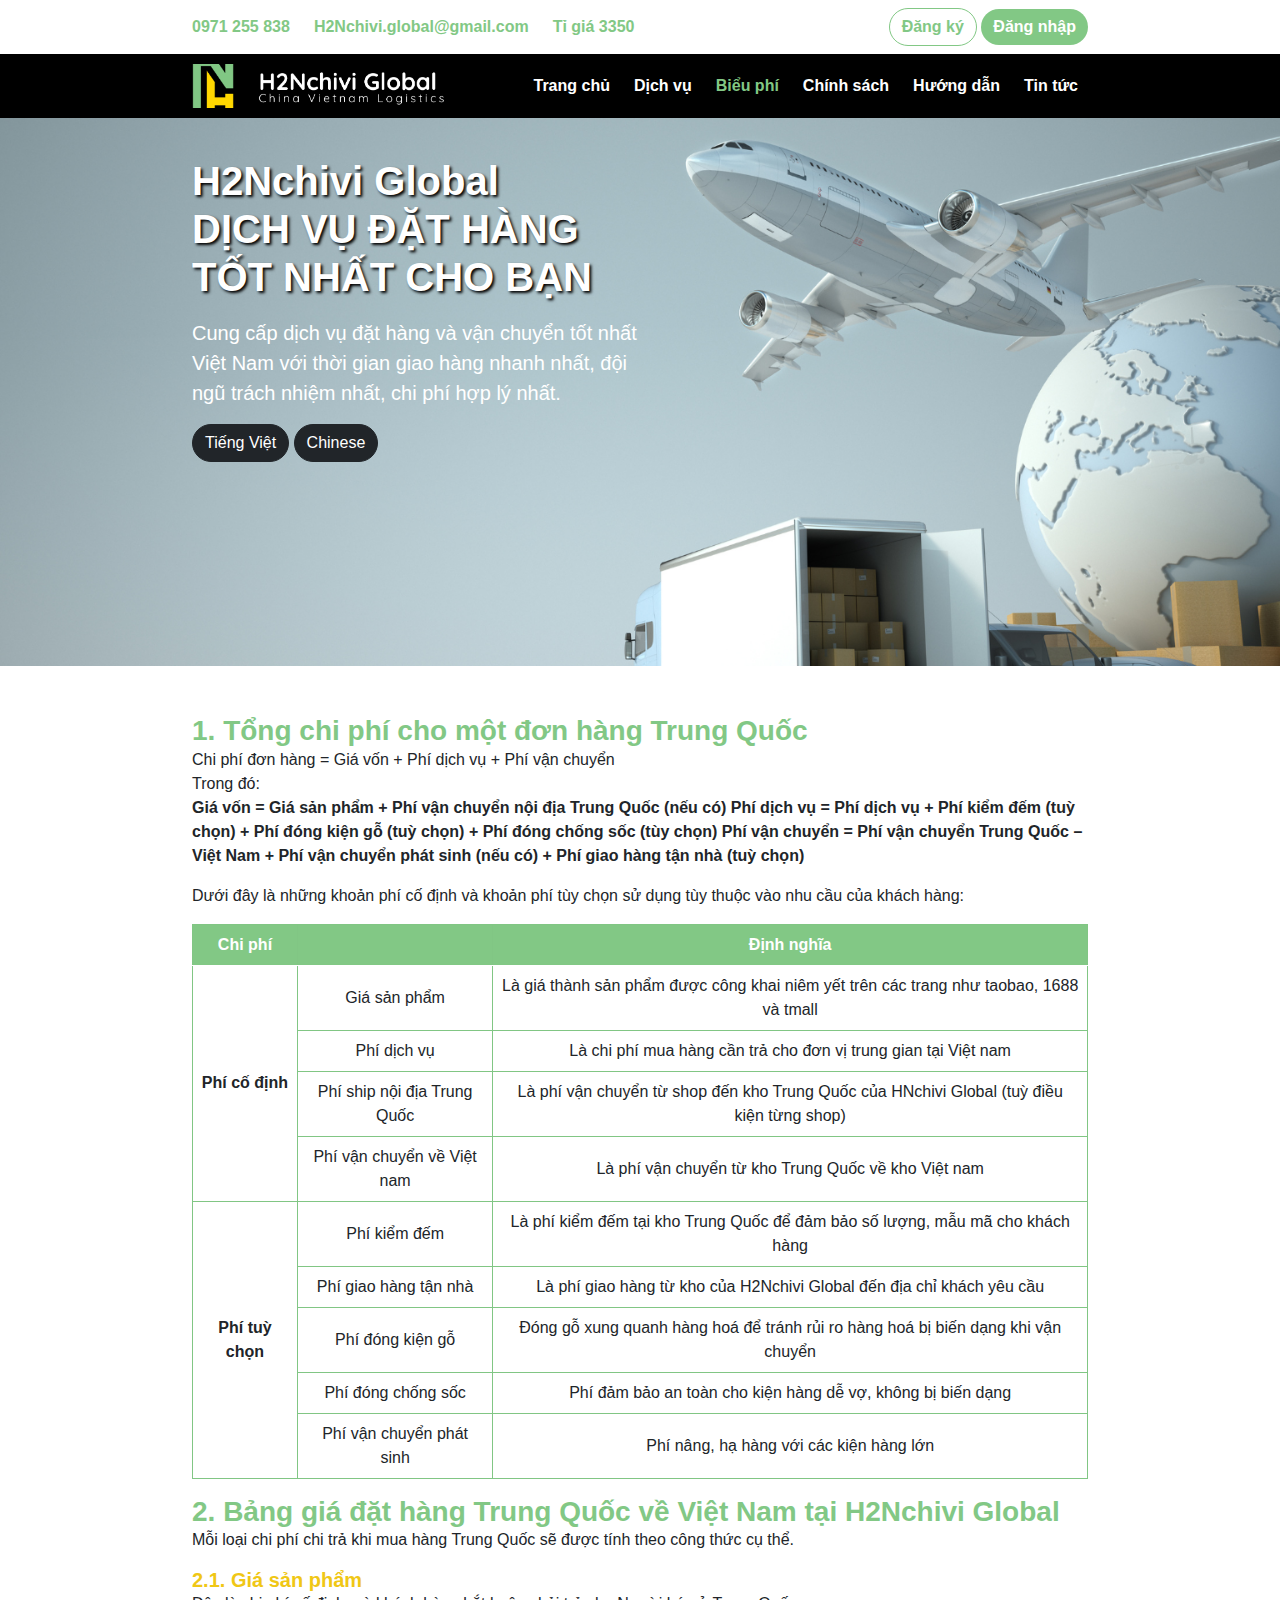
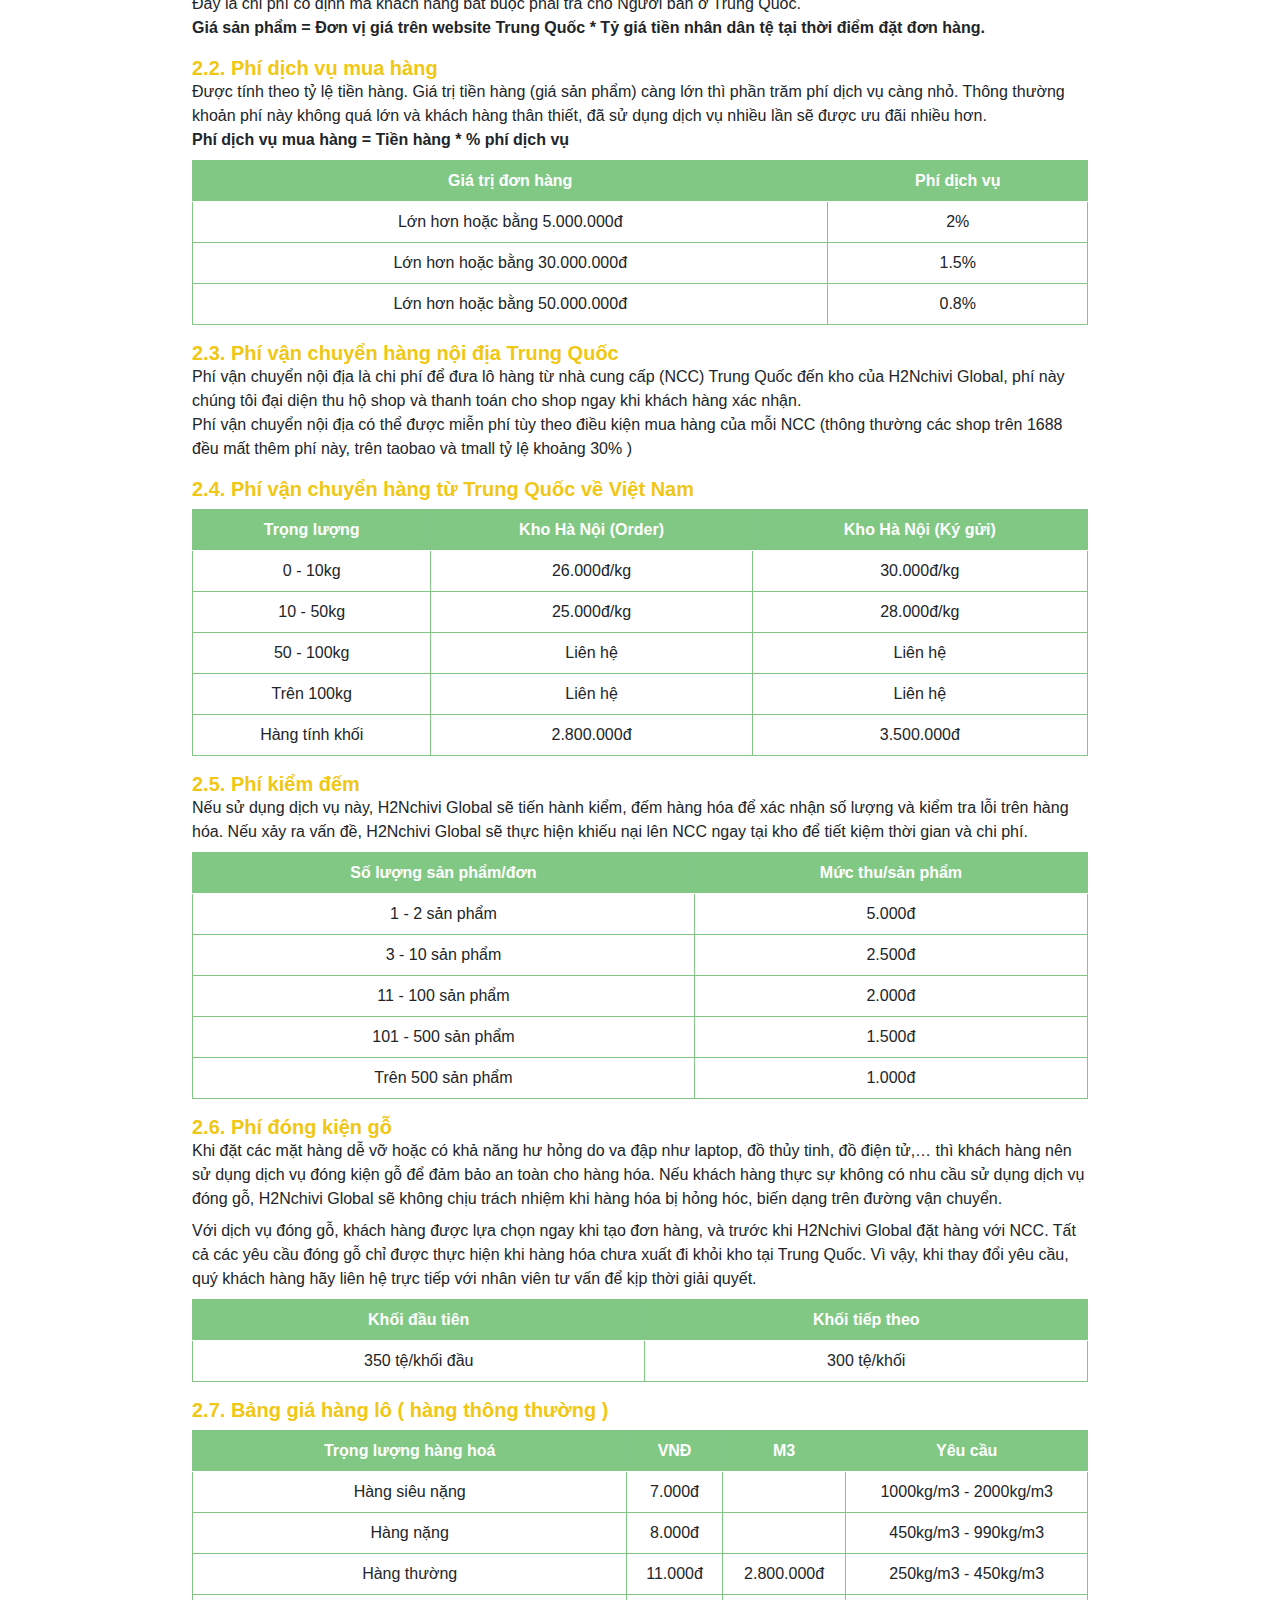
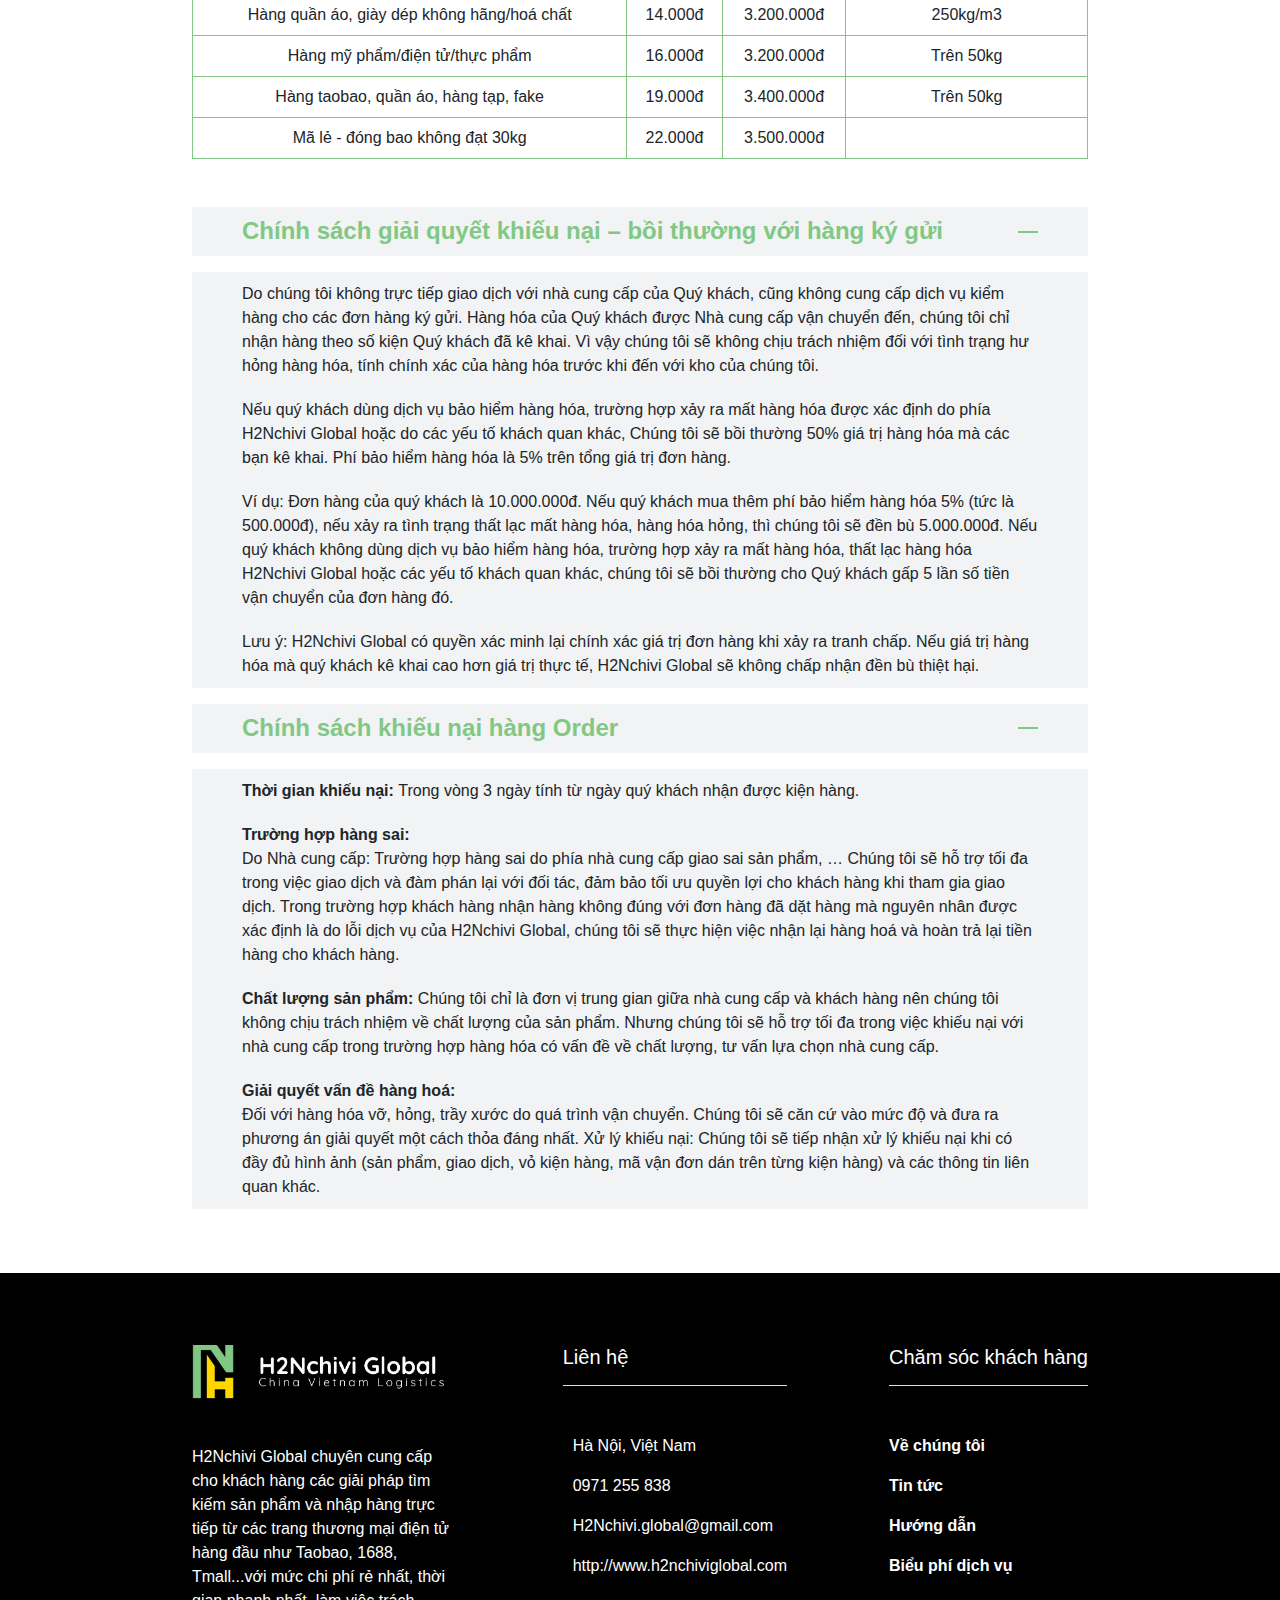
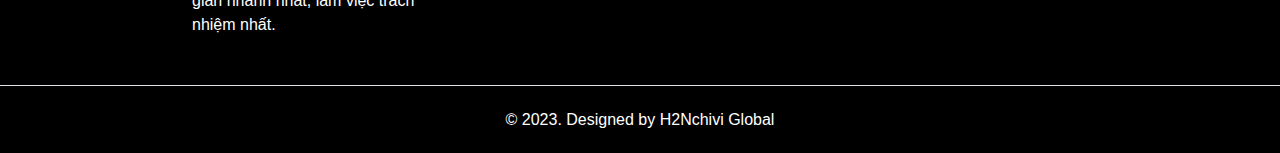
==== bieuphi.html @ aa34017f "new 5 page" ====
<!DOCTYPE html>
<html lang="en">
    <head>
        <meta charset="UTF-8" />
        <meta name="viewport" content="width=device-width, initial-scale=1.0" />
        <link rel="stylesheet" href="./bootstrap-5.0.2-dist/css/bootstrap.min.css" />
        <link
            rel="stylesheet"
            href="https://cdnjs.cloudflare.com/ajax/libs/font-awesome/6.5.1/css/all.min.css"
            integrity="sha512-DTOQO9RWCH3ppGqcWaEA1BIZOC6xxalwEsw9c2QQeAIftl+Vegovlnee1c9QX4TctnWMn13TZye+giMm8e2LwA=="
            crossorigin="anonymous"
            referrerpolicy="no-referrer"
        />
        <link rel="stylesheet" href="./reset.css" />
        <link rel="stylesheet" href="./style.css" />
        <title>H2Nchivi Globa</title>
    </head>
    <body>
        <div class="top-detail">
            <div class="d-flex justify-content-between align-items-center p-25 py-2 text-primary">
                <div class="d-flex gap-4">
                    <div class="call fw-bold">
                        <i class="fa-solid fa-phone"></i>
                        0971 255 838
                    </div>
                    <div class="mail fw-bold"><i class="fa-regular fa-envelope"></i> H2Nchivi.global@gmail.com</div>
                    <div class="tigia fw-bold">
                        <i class="fa-solid fa-yen-sign"></i>
                        Tỉ giá 3350
                    </div>
                </div>
                <div class="">
                    <div class="btn btn-outline-primary">Đăng ký</div>
                    <div class="btn btn-primary">Đăng nhập</div>
                </div>
            </div>
        </div>
        <header class="bg-dark">
            <div class="p-25 d-flex justify-content-between">
                <div class="logo-img overflow-hidden">
                    <div class="logo"></div>
                </div>
                <ul class="d-flex align-items-center gap-1">
                    <li><a href="/index.html">Trang chủ</a></li>
                    <li><a href="./dichvu.html">Dịch vụ</a></li>
                    <li><a class="active" href="./bieuphi.html">Biểu phí</a></li>
                    <li><a href="./chinhsach.html">Chính sách</a></li>
                    <li><a href="./huongdan.html">Hướng dẫn</a></li>
                    <li><a href="./tintuc.html">Tin tức</a></li>
                </ul>
            </div>
        </header>
        <main class="">
            <div class="banner"></div>
            <div class="p-25 bg-title">
                <div class="title w-50">
                    <h1 class="fs-1">
                        H2Nchivi Global <br />
                        DỊCH VỤ ĐẶT HÀNG <br />TỐT NHẤT CHO BẠN
                    </h1>
                    <p class="fs-5">Cung cấp dịch vụ đặt hàng và vận chuyển tốt nhất Việt Nam với thời gian giao hàng nhanh nhất, đội ngũ trách nhiệm nhất, chi phí hợp lý nhất.</p>
                    <div class="mt-3">
                        <div class="btn btn-dark">Tiếng Việt</div>
                        <div class="btn btn-dark">Chinese</div>
                    </div>
                </div>
            </div>
            <div class="p-25 mt-5 bg-white py-5">
                <div class="">
                    <h3 class="fs-3 text-primary">1. Tổng chi phí cho một đơn hàng Trung Quốc</h3>
                    <p>Chi phí đơn hàng = Giá vốn + Phí dịch vụ + Phí vận chuyển</p>
                    <p>Trong đó:</p>
                    <b>Giá vốn = Giá sản phẩm + Phí vận chuyển nội địa Trung Quốc (nếu có) </b>
                    <b>Phí dịch vụ = Phí dịch vụ + Phí kiểm đếm (tuỳ chọn) + Phí đóng kiện gỗ (tuỳ chọn) + Phí đóng chống sốc (tùy chọn) </b>
                    <b>Phí vận chuyển = Phí vận chuyển Trung Quốc – Việt Nam + Phí vận chuyển phát sinh (nếu có) + Phí giao hàng tận nhà (tuỳ chọn) </b>
                    <p class="mt-3">Dưới đây là những khoản phí cố định và khoản phí tùy chọn sử dụng tùy thuộc vào nhu cầu của khách hàng:</p>
                </div>
                <div class="bieuphi mt-3">
                    <table class="table">
                        <thead class="thead-dark bg-primary text-white fw-bold">
                            <tr>
                                <th scope="col">Chi phí</th>
                                <th scope="col"></th>
                                <th scope="col">Định nghĩa</th>
                            </tr>
                        </thead>
                        <tbody>
                            <tr>
                                <th rowspan="4">Phí cố định</th>
                                <td>Giá sản phẩm</td>
                                <td>Là giá thành sản phẩm được công khai niêm yết trên các trang như taobao, 1688 và tmall</td>
                            </tr>
                            <tr>
                                <td>Phí dịch vụ</td>
                                <td>Là chi phí mua hàng cần trả cho đơn vị trung gian tại Việt nam</td>
                            </tr>
                            <tr>
                                <td>Phí ship nội địa Trung Quốc</td>
                                <td>Là phí vận chuyển từ shop đến kho Trung Quốc của HNchivi Global (tuỳ điều kiện từng shop)</td>
                            </tr>
                            <tr>
                                <td>Phí vận chuyển về Việt nam</td>
                                <td>Là phí vận chuyển từ kho Trung Quốc về kho Việt nam</td>
                            </tr>
                            <tr>
                                <th rowspan="5">Phí tuỳ chọn</th>
                                <td>Phí kiểm đếm</td>
                                <td>Là phí kiểm đếm tại kho Trung Quốc để đảm bảo số lượng, mẫu mã cho khách hàng</td>
                            </tr>
                            <tr>
                                <td>Phí giao hàng tận nhà</td>
                                <td>Là phí giao hàng từ kho của H2Nchivi Global đến địa chỉ khách yêu cầu</td>
                            </tr>
                            <tr>
                                <td>Phí đóng kiện gỗ</td>
                                <td>Đóng gỗ xung quanh hàng hoá để tránh rủi ro hàng hoá bị biến dạng khi vận chuyển</td>
                            </tr>
                            <tr>
                                <td>Phí đóng chống sốc</td>
                                <td>Phí đảm bảo an toàn cho kiện hàng dễ vợ, không bị biến dạng</td>
                            </tr>
                            <tr>
                                <td>Phí vận chuyển phát sinh</td>
                                <td>Phí nâng, hạ hàng với các kiện hàng lớn</td>
                            </tr>
                        </tbody>
                    </table>
                </div>
                <div class="mt-3">
                    <div class="">
                        <h3 class="fs-3 text-primary">2. Bảng giá đặt hàng Trung Quốc về Việt Nam tại H2Nchivi Global</h3>
                        <p>Mỗi loại chi phí chi trả khi mua hàng Trung Quốc sẽ được tính theo công thức cụ thể.</p>
                    </div>
                    <div class="my-3">
                        <h3 class="fs-5 text-secon">2.1. Giá sản phẩm</h3>
                        <p>Đây là chi phí cố định mà khách hàng bắt buộc phải trả cho Người bán ở Trung Quốc.</p>
                        <b>Giá sản phẩm = Đơn vị giá trên website Trung Quốc * Tỷ giá tiền nhân dân tệ tại thời điểm đặt đơn hàng.</b>
                    </div>
                    <div class="my-3">
                        <h3 class="fs-5 text-secon">2.2. Phí dịch vụ mua hàng</h3>
                        <p>
                            Được tính theo tỷ lệ tiền hàng. Giá trị tiền hàng (giá sản phẩm) càng lớn thì phần trăm phí dịch vụ càng nhỏ. Thông thường khoản phí này không quá lớn và khách hàng thân
                            thiết, đã sử dụng dịch vụ nhiều lần sẽ được ưu đãi nhiều hơn.
                        </p>
                        <b>Phí dịch vụ mua hàng = Tiền hàng * % phí dịch vụ</b>
                        <table class="table mt-2">
                            <thead class="thead-dark bg-primary text-white fw-bold">
                                <tr>
                                    <th scope="col">Giá trị đơn hàng</th>
                                    <th scope="col">Phí dịch vụ</th>
                                </tr>
                            </thead>
                            <tbody>
                                <tr>
                                    <td>Lớn hơn hoặc bằng 5.000.000đ</td>
                                    <td>2%</td>
                                </tr>
                                <tr>
                                    <td>Lớn hơn hoặc bằng 30.000.000đ</td>
                                    <td>1.5%</td>
                                </tr>
                                <tr>
                                    <td>Lớn hơn hoặc bằng 50.000.000đ</td>
                                    <td>0.8%</td>
                                </tr>
                            </tbody>
                        </table>
                    </div>
                    <div class="my-3">
                        <h3 class="fs-5 text-secon">2.3. Phí vận chuyển hàng nội địa Trung Quốc</h3>
                        <p>
                            Phí vận chuyển nội địa là chi phí để đưa lô hàng từ nhà cung cấp (NCC) Trung Quốc đến kho của H2Nchivi Global, phí này chúng tôi đại diện thu hộ shop và thanh toán cho shop
                            ngay khi khách hàng xác nhận.
                        </p>
                        <p>
                            Phí vận chuyển nội địa có thể được miễn phí tùy theo điều kiện mua hàng của mỗi NCC (thông thường các shop trên 1688 đều mất thêm phí này, trên taobao và tmall tỷ lệ khoảng
                            30% )
                        </p>
                    </div>
                    <div class="my-3">
                        <h3 class="fs-5 text-secon">2.4. Phí vận chuyển hàng từ Trung Quốc về Việt Nam</h3>

                        <table class="table mt-2">
                            <thead class="thead-dark bg-primary text-white fw-bold">
                                <tr>
                                    <th scope="col">Trọng lượng</th>
                                    <th scope="col">Kho Hà Nội (Order)</th>
                                    <th scope="col">Kho Hà Nội (Ký gửi)</th>
                                </tr>
                            </thead>
                            <tbody>
                                <tr>
                                    <td>0 - 10kg</td>
                                    <td>26.000đ/kg</td>
                                    <td>30.000đ/kg</td>
                                </tr>
                                <tr>
                                    <td>10 - 50kg</td>
                                    <td>25.000đ/kg</td>
                                    <td>28.000đ/kg</td>
                                </tr>
                                <tr>
                                    <td>50 - 100kg</td>
                                    <td>Liên hệ</td>
                                    <td>Liên hệ</td>
                                </tr>
                                <tr>
                                    <td>Trên 100kg</td>
                                    <td>Liên hệ</td>
                                    <td>Liên hệ</td>
                                </tr>
                                <tr>
                                    <td>Hàng tính khối</td>
                                    <td>2.800.000đ</td>
                                    <td>3.500.000đ</td>
                                </tr>
                            </tbody>
                        </table>
                    </div>
                    <div class="my-3">
                        <h3 class="fs-5 text-secon">2.5. Phí kiểm đếm</h3>
                        <p>
                            Nếu sử dụng dịch vụ này, H2Nchivi Global sẽ tiến hành kiểm, đếm hàng hóa để xác nhận số lượng và kiểm tra lỗi trên hàng hóa. Nếu xảy ra vấn đề, H2Nchivi Global sẽ thực hiện
                            khiếu nại lên NCC ngay tại kho để tiết kiệm thời gian và chi phí.
                        </p>
                        <table class="table mt-2">
                            <thead class="thead-dark bg-primary text-white fw-bold">
                                <tr>
                                    <th scope="col">Số lượng sản phẩm/đơn</th>
                                    <th scope="col">Mức thu/sản phẩm</th>
                                </tr>
                            </thead>
                            <tbody>
                                <tr>
                                    <td>1 - 2 sản phẩm</td>
                                    <td>5.000đ</td>
                                </tr>
                                <tr>
                                    <td>3 - 10 sản phẩm</td>
                                    <td>2.500đ</td>
                                </tr>
                                <tr>
                                    <td>11 - 100 sản phẩm</td>
                                    <td>2.000đ</td>
                                </tr>
                                <tr>
                                    <td>101 - 500 sản phẩm</td>
                                    <td>1.500đ</td>
                                </tr>
                                <tr>
                                    <td>Trên 500 sản phẩm</td>
                                    <td>1.000đ</td>
                                </tr>
                            </tbody>
                        </table>
                    </div>
                    <div class="my-3">
                        <h3 class="fs-5 text-secon">2.6. Phí đóng kiện gỗ</h3>
                        <p>
                            Khi đặt các mặt hàng dễ vỡ hoặc có khả năng hư hỏng do va đập như laptop, đồ thủy tinh, đồ điện tử,… thì khách hàng nên sử dụng dịch vụ đóng kiện gỗ để đảm bảo an toàn cho
                            hàng hóa. Nếu khách hàng thực sự không có nhu cầu sử dụng dịch vụ đóng gỗ, H2Nchivi Global sẽ không chịu trách nhiệm khi hàng hóa bị hỏng hóc, biến dạng trên đường vận
                            chuyển.
                        </p>
                        <p class="mt-2">
                            Với dịch vụ đóng gỗ, khách hàng được lựa chọn ngay khi tạo đơn hàng, và trước khi H2Nchivi Global đặt hàng với NCC. Tất cả các yêu cầu đóng gỗ chỉ được thực hiện khi hàng
                            hóa chưa xuất đi khỏi kho tại Trung Quốc. Vì vậy, khi thay đổi yêu cầu, quý khách hàng hãy liên hệ trực tiếp với nhân viên tư vấn để kịp thời giải quyết.
                        </p>
                        <table class="table mt-2">
                            <thead class="thead-dark bg-primary text-white fw-bold">
                                <tr>
                                    <th scope="col">Khối đầu tiên</th>
                                    <th scope="col">Khối tiếp theo</th>
                                </tr>
                            </thead>
                            <tbody>
                                <tr>
                                    <td>350 tệ/khối đầu</td>
                                    <td>300 tệ/khối</td>
                                </tr>
                            </tbody>
                        </table>
                    </div>
                    <div class="my-3">
                        <h3 class="fs-5 text-secon">2.7. Bảng giá hàng lô ( hàng thông thường )</h3>

                        <table class="table mt-2">
                            <thead class="thead-dark bg-primary text-white fw-bold">
                                <tr>
                                    <th scope="col">Trọng lượng hàng hoá</th>
                                    <th scope="col">VNĐ</th>
                                    <th scope="col">M3</th>
                                    <th scope="col">Yêu cầu</th>
                                </tr>
                            </thead>
                            <tbody>
                                <tr>
                                    <td>Hàng siêu nặng</td>
                                    <td>7.000đ</td>
                                    <td></td>
                                    <td>1000kg/m3 - 2000kg/m3</td>
                                </tr>
                                <tr>
                                    <td>Hàng nặng</td>
                                    <td>8.000đ</td>
                                    <td></td>
                                    <td>450kg/m3 - 990kg/m3</td>
                                </tr>
                                <tr>
                                    <td>Hàng thường</td>
                                    <td>11.000đ</td>
                                    <td>2.800.000đ</td>
                                    <td>250kg/m3 - 450kg/m3</td>
                                </tr>
                                <tr>
                                    <td>Hàng quần áo, giày dép không hãng/hoá chất</td>
                                    <td>14.000đ</td>
                                    <td>3.200.000đ</td>
                                    <td>250kg/m3</td>
                                </tr>
                                <tr>
                                    <td>Hàng mỹ phẩm/điện tử/thực phẩm</td>
                                    <td>16.000đ</td>
                                    <td>3.200.000đ</td>
                                    <td>Trên 50kg</td>
                                </tr>
                                <tr>
                                    <td>Hàng taobao, quần áo, hàng tạp, fake</td>
                                    <td>19.000đ</td>
                                    <td>3.400.000đ</td>
                                    <td>Trên 50kg</td>
                                </tr>
                                <tr>
                                    <td>Mã lẻ - đóng bao không đạt 30kg</td>
                                    <td>22.000đ</td>
                                    <td>3.500.000đ</td>
                                    <td></td>
                                </tr>
                            </tbody>
                        </table>
                    </div>
                </div>
                <div class="mt-5">
                    <div class="title-quytrinh mb-3">
                        <div class="arcodi d-flex justify-content-between mb-3">
                            <h3 class="fw-bold fs-4 text-primary">Chính sách giải quyết khiếu nại – bồi thường với hàng ký gửi</h3>
                            <div class="minus"></div>
                        </div>
                        <div class="bg-third mb-3">
                            <p>
                                Do chúng tôi không trực tiếp giao dịch với nhà cung cấp của Quý khách, cũng không cung cấp dịch vụ kiểm hàng cho các đơn hàng ký gửi. Hàng hóa của Quý khách được Nhà
                                cung cấp vận chuyển đến, chúng tôi chỉ nhận hàng theo số kiện Quý khách đã kê khai. Vì vậy chúng tôi sẽ không chịu trách nhiệm đối với tình trạng hư hỏng hàng hóa, tính
                                chính xác của hàng hóa trước khi đến với kho của chúng tôi.
                            </p>
                            <p>
                                Nếu quý khách dùng dịch vụ bảo hiểm hàng hóa, trường hợp xảy ra mất hàng hóa được xác định do phía H2Nchivi Global hoặc do các yếu tố khách quan khác, Chúng tôi sẽ bồi
                                thường 50% giá trị hàng hóa mà các bạn kê khai. Phí bảo hiểm hàng hóa là 5% trên tổng giá trị đơn hàng.
                            </p>
                            <p>
                                Ví dụ: Đơn hàng của quý khách là 10.000.000đ. Nếu quý khách mua thêm phí bảo hiểm hàng hóa 5% (tức là 500.000đ), nếu xảy ra tình trạng thất lạc mất hàng hóa, hàng hóa
                                hỏng, thì chúng tôi sẽ đền bù 5.000.000đ. Nếu quý khách không dùng dịch vụ bảo hiểm hàng hóa, trường hợp xảy ra mất hàng hóa, thất lạc hàng hóa H2Nchivi Global hoặc các
                                yếu tố khách quan khác, chúng tôi sẽ bồi thường cho Quý khách gấp 5 lần số tiền vận chuyển của đơn hàng đó.
                            </p>
                            <p>
                                Lưu ý: H2Nchivi Global có quyền xác minh lại chính xác giá trị đơn hàng khi xảy ra tranh chấp. Nếu giá trị hàng hóa mà quý khách kê khai cao hơn giá trị thực tế,
                                H2Nchivi Global sẽ không chấp nhận đền bù thiệt hại.
                            </p>
                        </div>
                    </div>
                    <div class="title-quytrinh mb-3">
                        <div class="arcodi d-flex justify-content-between mb-3">
                            <h3 class="fw-bold fs-4 text-primary">Chính sách khiếu nại hàng Order</h3>
                            <div class="minus"></div>
                        </div>
                        <div class="bg-third mb-3">
                            <p><b>Thời gian khiếu nại: </b>Trong vòng 3 ngày tính từ ngày quý khách nhận được kiện hàng.</p>
                            <p>
                                <b>Trường hợp hàng sai: </b> <br />Do Nhà cung cấp: Trường hợp hàng sai do phía nhà cung cấp giao sai sản phẩm, … Chúng tôi sẽ hỗ trợ tối đa trong việc giao dịch và đàm
                                phán lại với đối tác, đảm bảo tối ưu quyền lợi cho khách hàng khi tham gia giao dịch. Trong trường hợp khách hàng nhận hàng không đúng với đơn hàng đã dặt hàng mà
                                nguyên nhân được xác định là do lỗi dịch vụ của H2Nchivi Global, chúng tôi sẽ thực hiện việc nhận lại hàng hoá và hoàn trả lại tiền hàng cho khách hàng.
                            </p>
                            <p>
                                <b>Chất lượng sản phẩm: </b>Chúng tôi chỉ là đơn vị trung gian giữa nhà cung cấp và khách hàng nên chúng tôi không chịu trách nhiệm về chất lượng của sản phẩm. Nhưng
                                chúng tôi sẽ hỗ trợ tối đa trong việc khiếu nại với nhà cung cấp trong trường hợp hàng hóa có vấn đề về chất lượng, tư vấn lựa chọn nhà cung cấp.
                            </p>
                            <p>
                                <b>Giải quyết vấn đề hàng hoá: </b> <br />Đối với hàng hóa vỡ, hỏng, trầy xước do quá trình vận chuyển. Chúng tôi sẽ căn cứ vào mức độ và đưa ra phương án giải quyết
                                một cách thỏa đáng nhất. Xử lý khiếu nại: Chúng tôi sẽ tiếp nhận xử lý khiếu nại khi có đầy đủ hình ảnh (sản phẩm, giao dịch, vỏ kiện hàng, mã vận đơn dán trên từng
                                kiện hàng) và các thông tin liên quan khác.
                            </p>
                        </div>
                    </div>
                </div>
            </div>
        </main>
        <footer class="bg-dark text-white py-4">
            <div class="p-25 my-5 d-flex justify-content-between">
                <div class="img-footer">
                    <div class="img-about"></div>
                    <p>
                        H2Nchivi Global chuyên cung cấp cho khách hàng các giải pháp tìm kiếm sản phẩm và nhập hàng trực tiếp từ các trang thương mại điện tử hàng đầu như Taobao, 1688, Tmall...với mức
                        chi phí rẻ nhất, thời gian nhanh nhất, làm việc trách nhiệm nhất.
                    </p>
                </div>
                <div class="">
                    <div class="border-bottom mb-3">
                        <h3 class="fs-5 pb-3">Liên hệ</h3>
                    </div>
                    <ul class="d-flex flex-column gap-3 mt-5">
                        <li><i class="fa-solid fa-house"></i>Hà Nội, Việt Nam</li>
                        <li><i class="fa-solid fa-phone"></i>0971 255 838</li>
                        <li><i class="fa-regular fa-envelope"></i>H2Nchivi.global@gmail.com</li>
                        <li><i class="fa-solid fa-globe"></i>http://www.h2nchiviglobal.com</li>
                    </ul>
                </div>
                <div class="">
                    <div class="border-bottom mb-3">
                        <h3 class="fs-5 pb-3">Chăm sóc khách hàng</h3>
                    </div>
                    <ul class="d-flex flex-column gap-3 mt-5">
                        <li><a href="#">Về chúng tôi</a></li>
                        <li><a href="#">Tin tức</a></li>
                        <li><a href="#">Hướng dẫn</a></li>
                        <li><a href="#">Biểu phí dịch vụ</a></li>
                    </ul>
                </div>
            </div>
            <div class="p-25 text-center border-top pt-4">
                <h3>© 2023. Designed by H2Nchivi Global</h3>
            </div>
        </footer>
        <script src="https://ajax.googleapis.com/ajax/libs/jquery/3.5.1/jquery.min.js"></script>
        <script src="./bootstrap-5.0.2-dist/js/bootstrap.bundle.min.js"></script>
        <script src="./main.js"></script>
    </body>
</html>
---- style.css ----
@import url("https://fonts.googleapis.com/css2?family=Quicksand:wght@300..700&display=swap") .p-478 {
    /* padding: 478px; */
}

body {
    font-family: "Quicksand", sans-serif;
}

::-webkit-scrollbar {
    width: 5px;
}
::-webkit-scrollbar-thumb {
    background: #a8a8a8;
    border-radius: 50px;
}

::-webkit-scrollbar-thumb:hover {
    background: #6d6d6d;
}
b {
    font-weight: bold;
}
i {
    font-style: italic;
}

a {
    text-decoration: none;
    color: #fff;
    font-weight: bold;
}

th,
td {
    border: 1px solid #81c684;
    text-align: center;
    vertical-align: middle;
}

.p-25 {
    padding-left: 22%;
    padding-right: 22%;
}

.active {
    color: #82c885;
    font-weight: bold;
}
.bg-dark {
    background-color: #000 !important;
}

.bg-primary {
    background-color: #82c885 !important;
}

.bg-secon {
    background-color: #f0c715 !important;
}

.bg-third {
    background-color: #f1f3f4;
}

.text-primary {
    color: #82c885 !important;
    font-weight: bold;
}

.text-secon {
    color: #f0c715 !important;
    font-weight: bold;
}

.btn {
    border-radius: 25px;
}

.btn-primary {
    background-color: #82c885;
    border: none;
    font-weight: bold;
}

.btn-secon {
    background-color: #f0c715;
    color: #fff;
    font-weight: bold;
}

.btn-secon:hover {
    background-color: #81c684;
    color: #fff;
}

.btn-primary:hover {
    background-color: #f0c715;
}

.btn-outline-primary:hover {
    background-color: #82c885;
    border: 1px solid #82c885;
}

.btn-outline-primary {
    color: #82c885;
    border-color: #82c885;
    font-weight: bold;
}

.top-detail {
    background-color: #fff;
}

header {
    font-weight: bold;
    padding: 10px 0;
    position: fixed;
    width: 100%;
    transition: all 0.5s ease-in-out;
    z-index: 999;
}

main {
    padding-top: 64px;
}

.logo-img {
    width: 30%;
}

.logo {
    background-image: url("./src/LOGO_có chữ.png");
    height: 100%;
    width: 350px;
    background-position: -25px 50%;
    background-repeat: no-repeat;
    background-size: cover;
    overflow: hidden;
}

header ul li {
    padding: 10px;
}

header ul li:hover {
    background-color: #82c885;
}

header ul li:hover a {
    color: #fff;
}

main .bg-title {
    height: 500px;
}

main .banner {
    background-image: url("./src/BÌA_1.png");
    position: absolute;
    top: 0;
    left: 0;
    width: 100%;
    height: 100%;
    background-size: cover;
    background-attachment: fixed;
    z-index: -1;
}

main .title {
    padding-top: 39px;
}

main .title h1 {
    color: #fff;
    font-weight: bold;
    text-shadow: 2px 2px 3px #000;
}

main .title p {
    margin-top: 17px;
    color: #fff;
}

main .aboutus {
    height: 549px;
    background-color: #82c885;
    color: #fff;
}

main .aboutus .img-about {
    width: 230px;
}

main .aboutus .img-about img {
    width: 100%;
    height: 100%;
    object-fit: cover;
    border-radius: 10px;
}

main .box .box-child {
    background-color: #cde9ce;
    padding: 10px;
    display: flex;
    align-items: center;
    color: #000;
    border-radius: 10px;
}

main .box .box-child .check {
    width: 110px;
    height: 50px;
    background-color: #000;
    color: #fff;
    display: flex;
    align-items: center;
    justify-content: center;
    border-radius: 50%;
    font-size: 30px;
    font-weight: bold;
    margin-left: 15px;
}

main .box-detail {
    display: flex;
    align-items: center;
    flex-direction: column;
}

main .box-detail .circle {
    width: 100px;
    height: 100px;
    border-radius: 50%;
    background-color: #82c885;
    color: #fff;
    font-size: 50px;
    display: flex;
    align-items: center;
    justify-content: center;
    font-weight: 700;
    text-align: center;
}
main .box-detail h3 {
    font-style: 1.25rem;
    font-weight: bold;
    margin-top: 10px;
}
main .title-quytrinh .arcodi {
    background-color: #f1f3f4;
    display: flex;
    align-items: center;
    padding: 10px 50px;
}
main .title-quytrinh p {
    padding: 10px 50px;
}

main .title-quytrinh .minus {
    width: 20px;
    height: 2px;
    background-color: #82c885;
}

main .dichvu .box {
    border: 2px solid #82c885;
    padding: 20px;
    position: relative;
    margin-top: 70px;
    width: 33%;
    color: #000;
}

main .dichvu .box h3 {
    margin-top: 60px;
    text-align: center;
    color: #ffd700;
    font-size: 1.5rem;
    font-weight: bold;
}

main .dichvu .box .icon {
    position: absolute;
    top: -50px;
    right: 30%;
    bottom: 0;
    width: 100px;
    height: 100px;
    box-shadow: rgba(0, 0, 0, 0.1) 0px 4px 12px;
    background-color: #fff;
    border-radius: 50%;
    display: flex;
    align-items: center;
    justify-content: center;
    color: #82c885;
    font-size: 30px;
}

main .dichvu-detail {
    background-color: #f3fff4;
    padding-top: 40px;
}

main .line-yellow,
main .line-green {
    width: 14px;
    height: 92px;
    position: absolute;
    left: 16px;
    top: -40px;
}

.line-yellow {
    background-color: #f0c715;
}

.line-green {
    background-color: #81c784;
}

main .muaho {
    padding: 20px 40px;
}

main .muaho p {
    text-align: justify;
}

main .dichvu-detail .left p {
    text-align: justify;
    margin-top: 20px;
}

main .dichvu-detail .dichvumuaho .left {
    width: 35%;
}

main .dichvu-detail .dichvumuaho .right {
    width: 65%;
}

main .dichvu-detail .dichvukigui .left {
    width: 65%;
}

main .dichvu-detail .dichvukigui .right {
    width: 35%;
}

main .dichvu-detail ul li {
    list-style: disc;
    list-style-position: inside;
    margin-bottom: 6px;
}

main .thanhtoanho {
    background-color: #f3fff4;
}

main .huongdan h3:hover {
    color: #f0c715 !important;
    cursor: pointer;
}

main .huongdan p {
    text-align: justify;
}

footer .img-footer {
    width: 30%;
}

footer .img-about {
    background-image: url("./src/LOGO_có chữ.png");
    height: 100px;
    width: 350px;
    background-position: -25px 60%;
    background-repeat: no-repeat;
    background-size: cover;
    overflow: hidden;
}

footer ul li i {
    margin-right: 10px;
}
@media only screen and (max-width: 1300px) {
    .p-25 {
        padding-left: 15%;
        padding-right: 15%;
    }
}
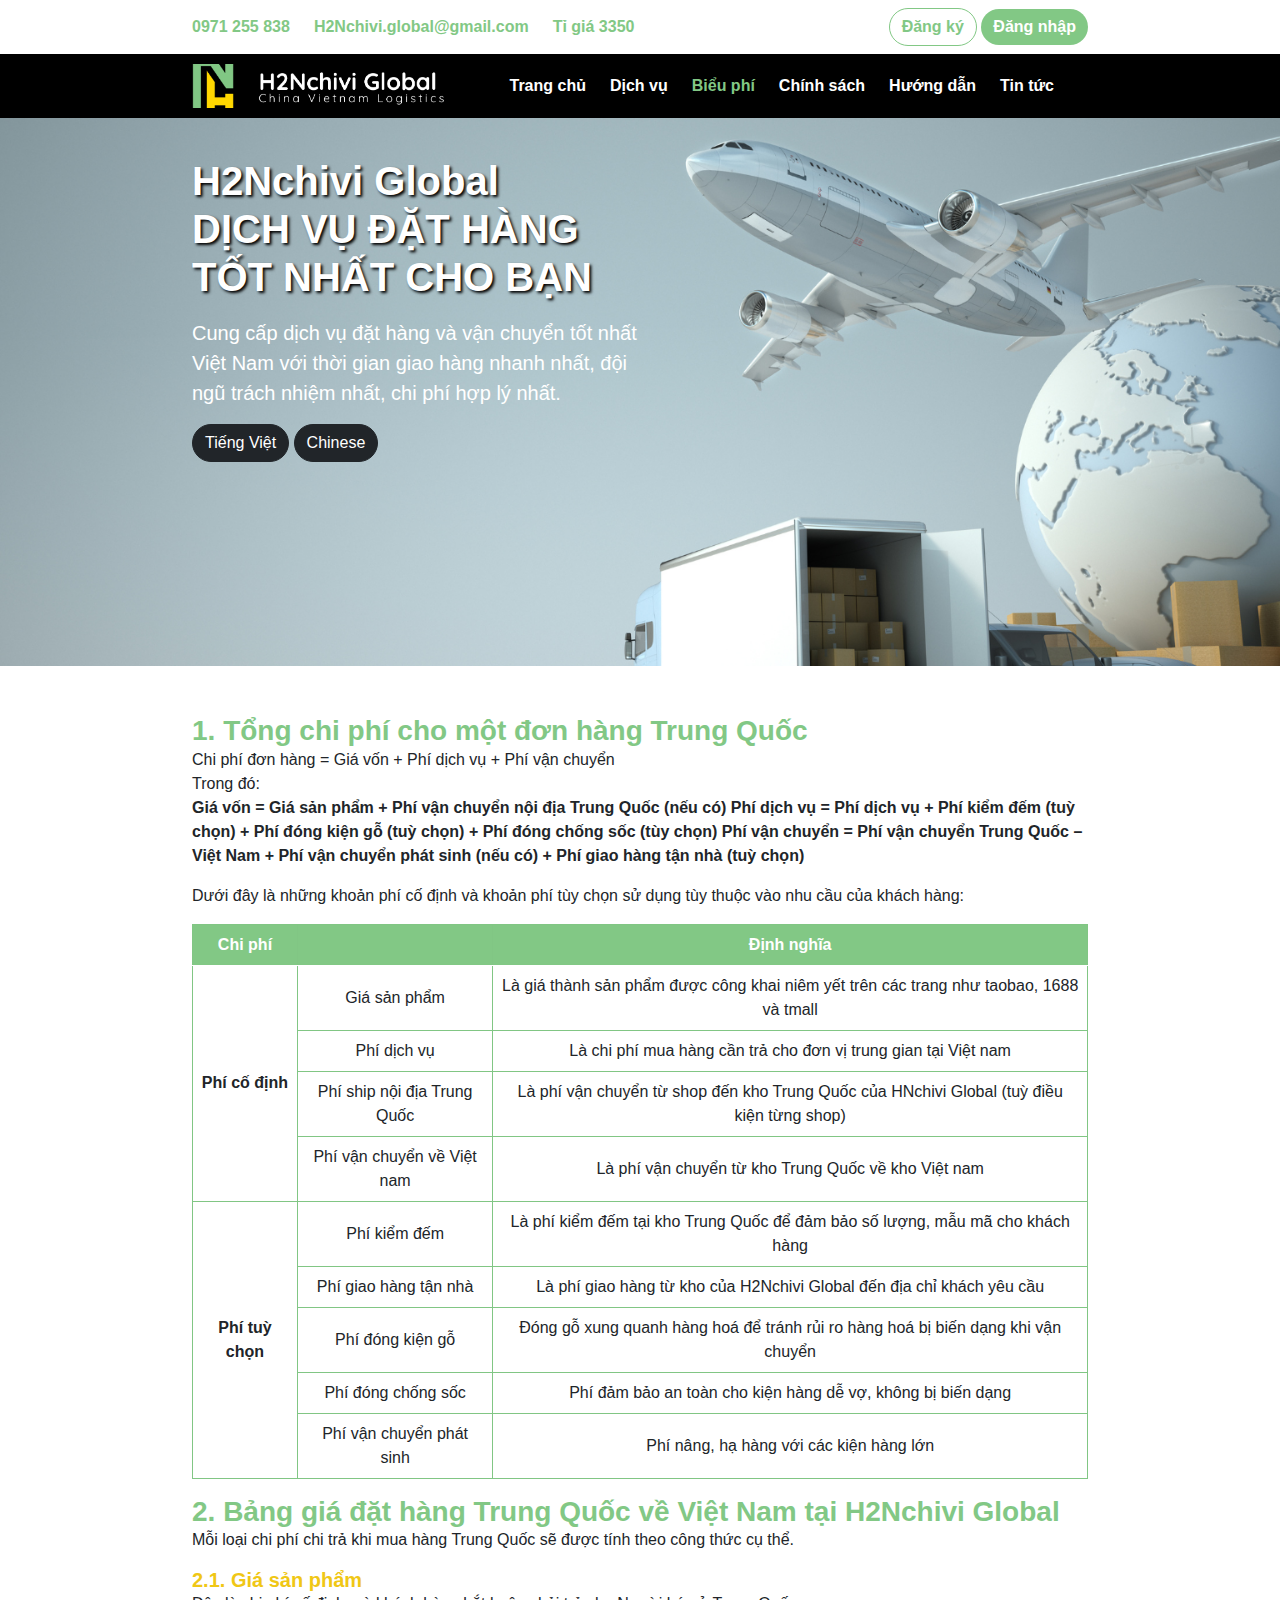
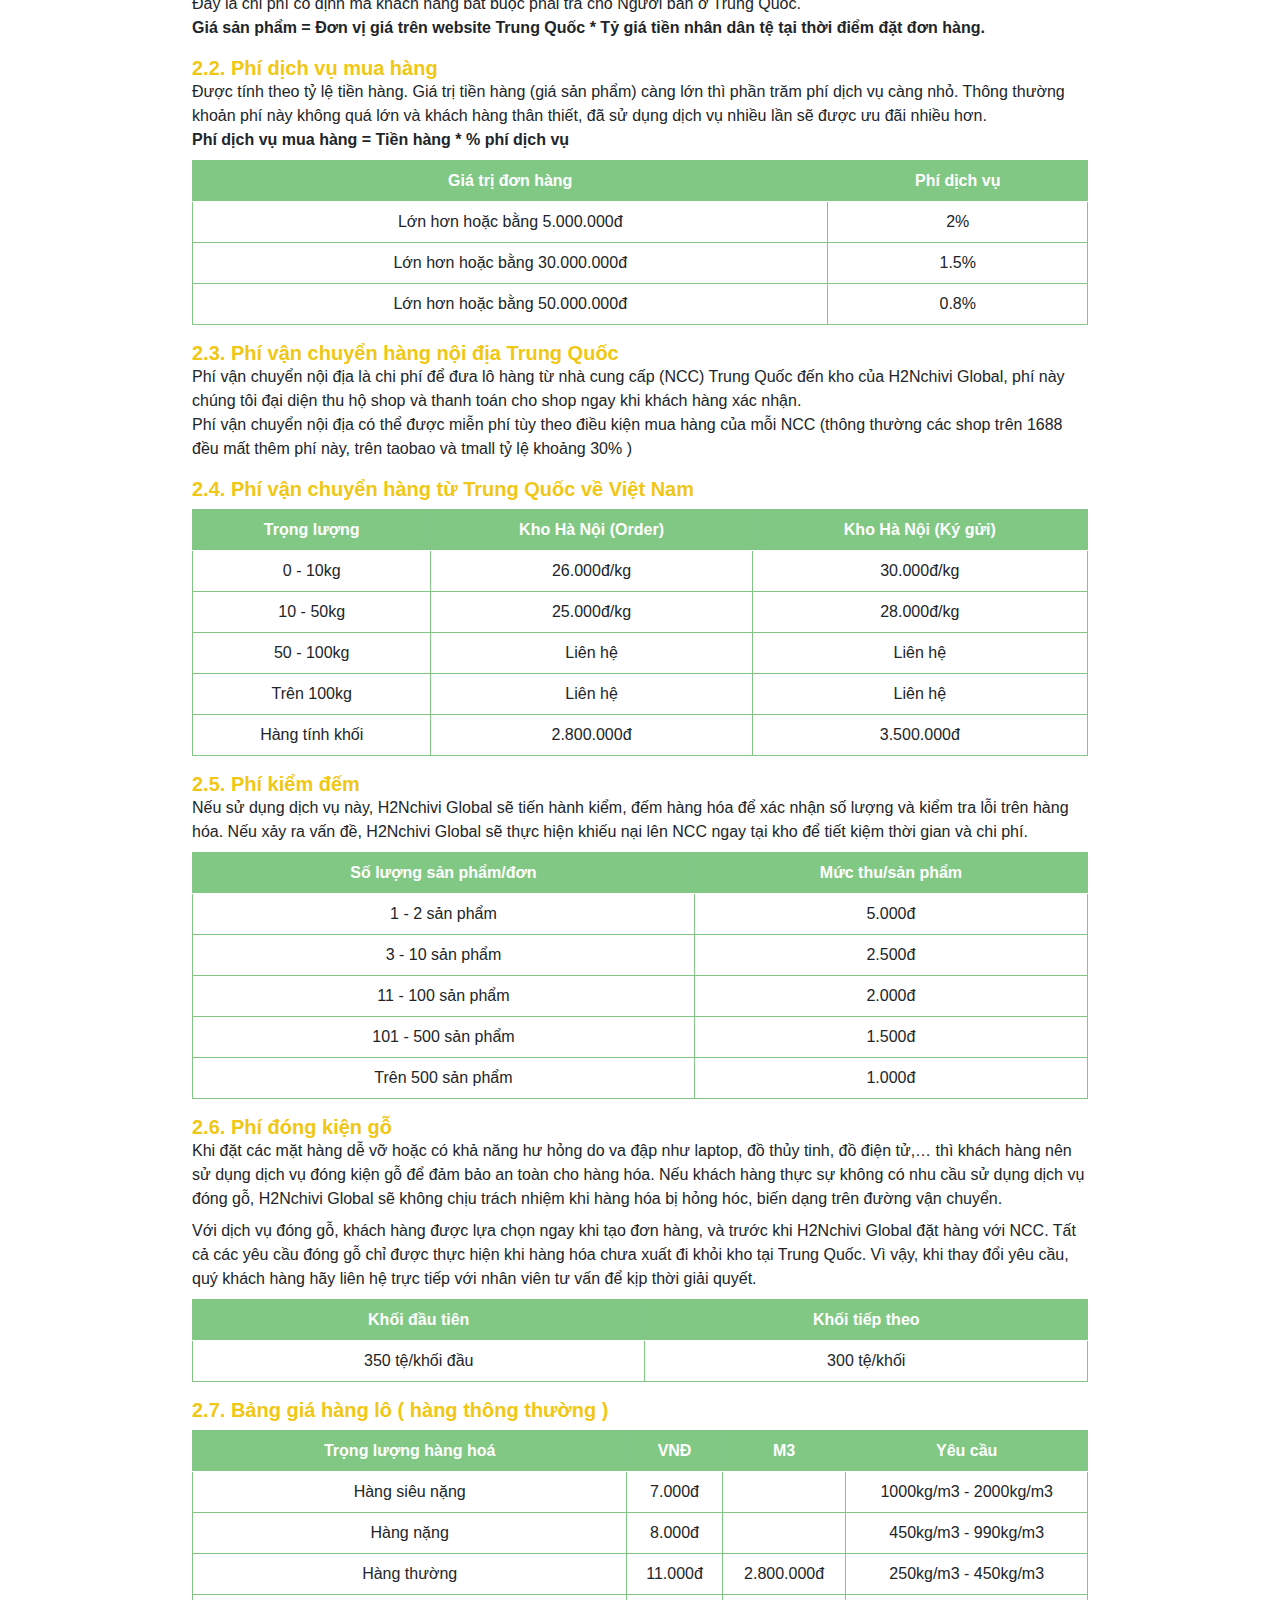
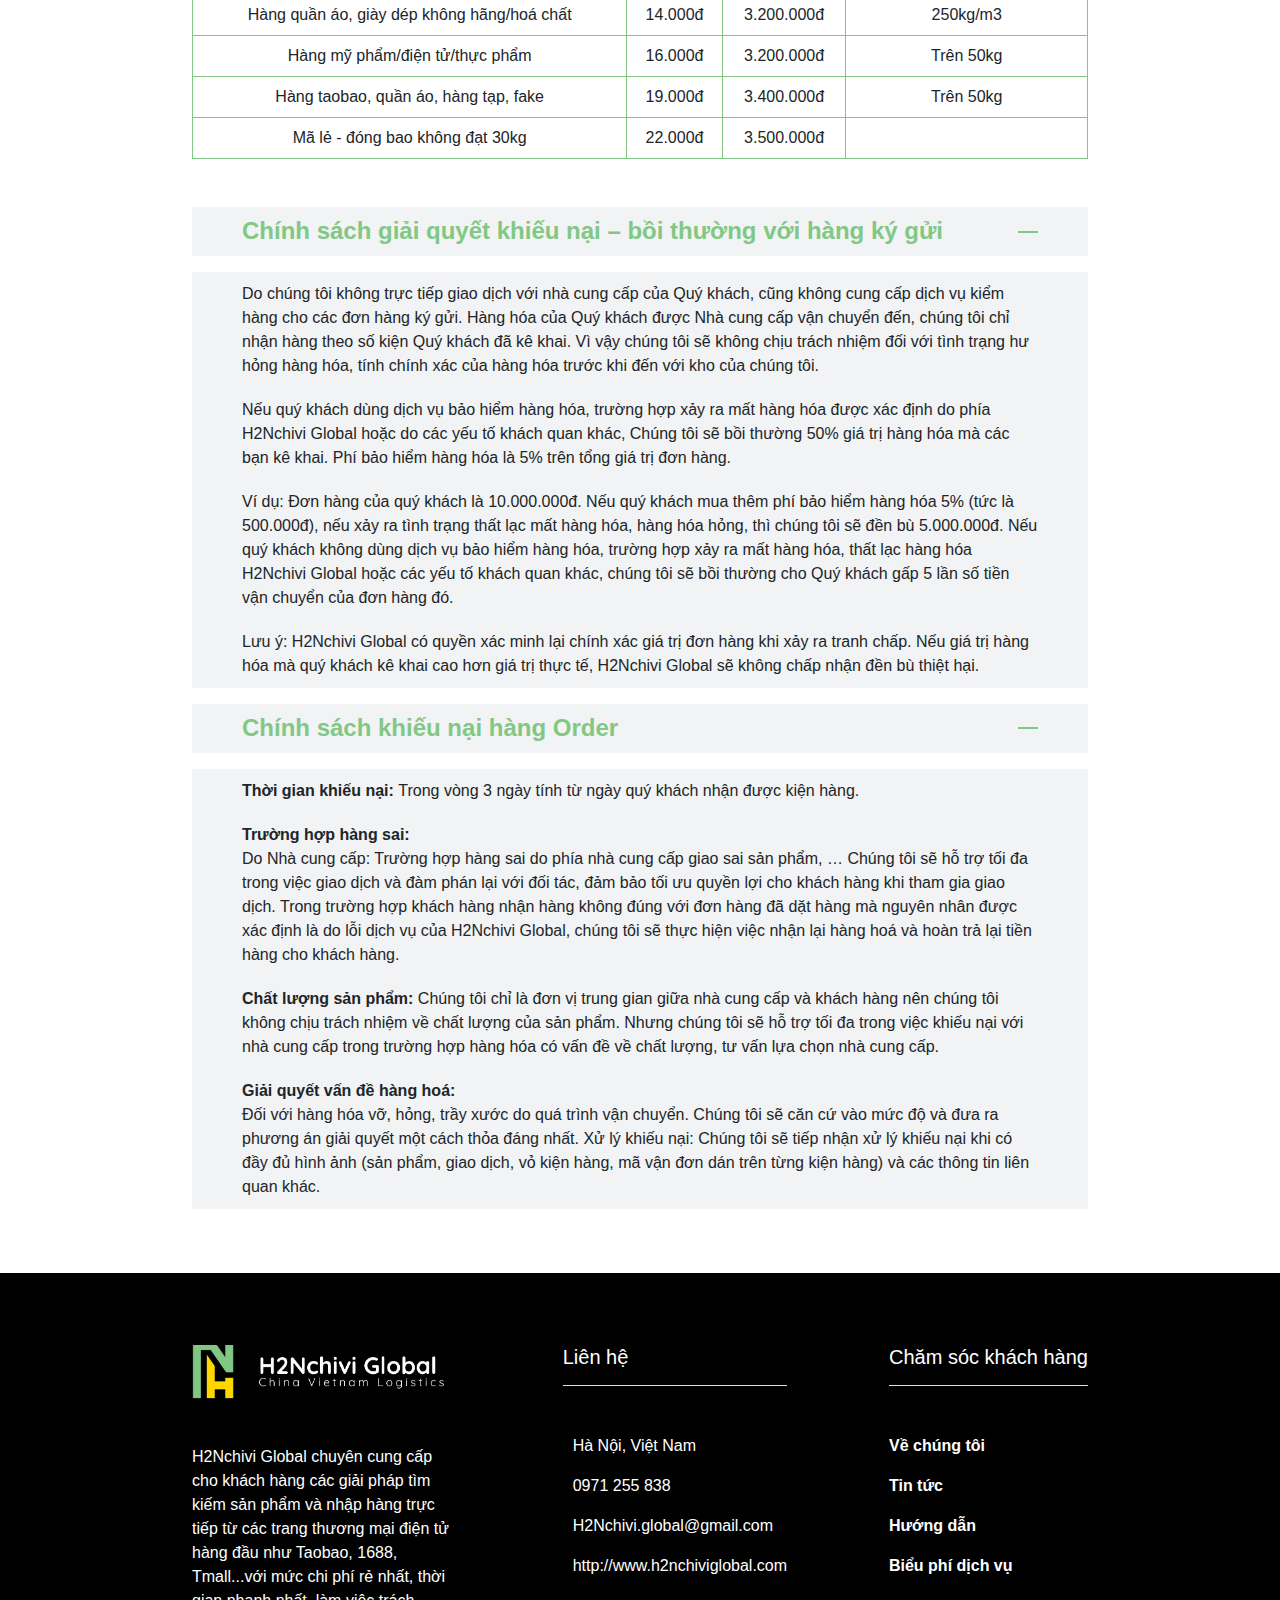
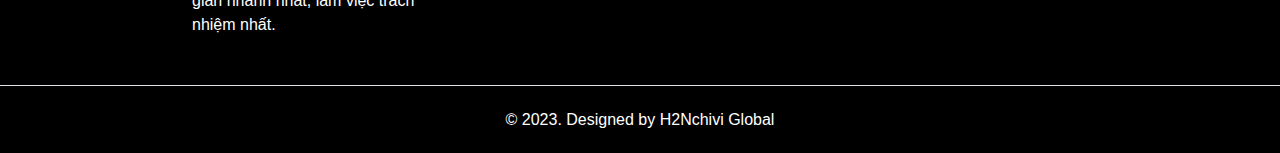
==== commit cc05c6d4: "edit giohang shoping" ====
--- a/bieuphi.html
+++ b/bieuphi.html
@@ -47,6 +47,9 @@
                     <li><a href="./chinhsach.html">Chính sách</a></li>
                     <li><a href="./huongdan.html">Hướng dẫn</a></li>
                     <li><a href="./tintuc.html">Tin tức</a></li>
+                    <li>
+                        <a href="./giohang.html"><i class="fa-solid fa-cart-shopping"></i></a>
+                    </li>
                 </ul>
             </div>
         </header>
